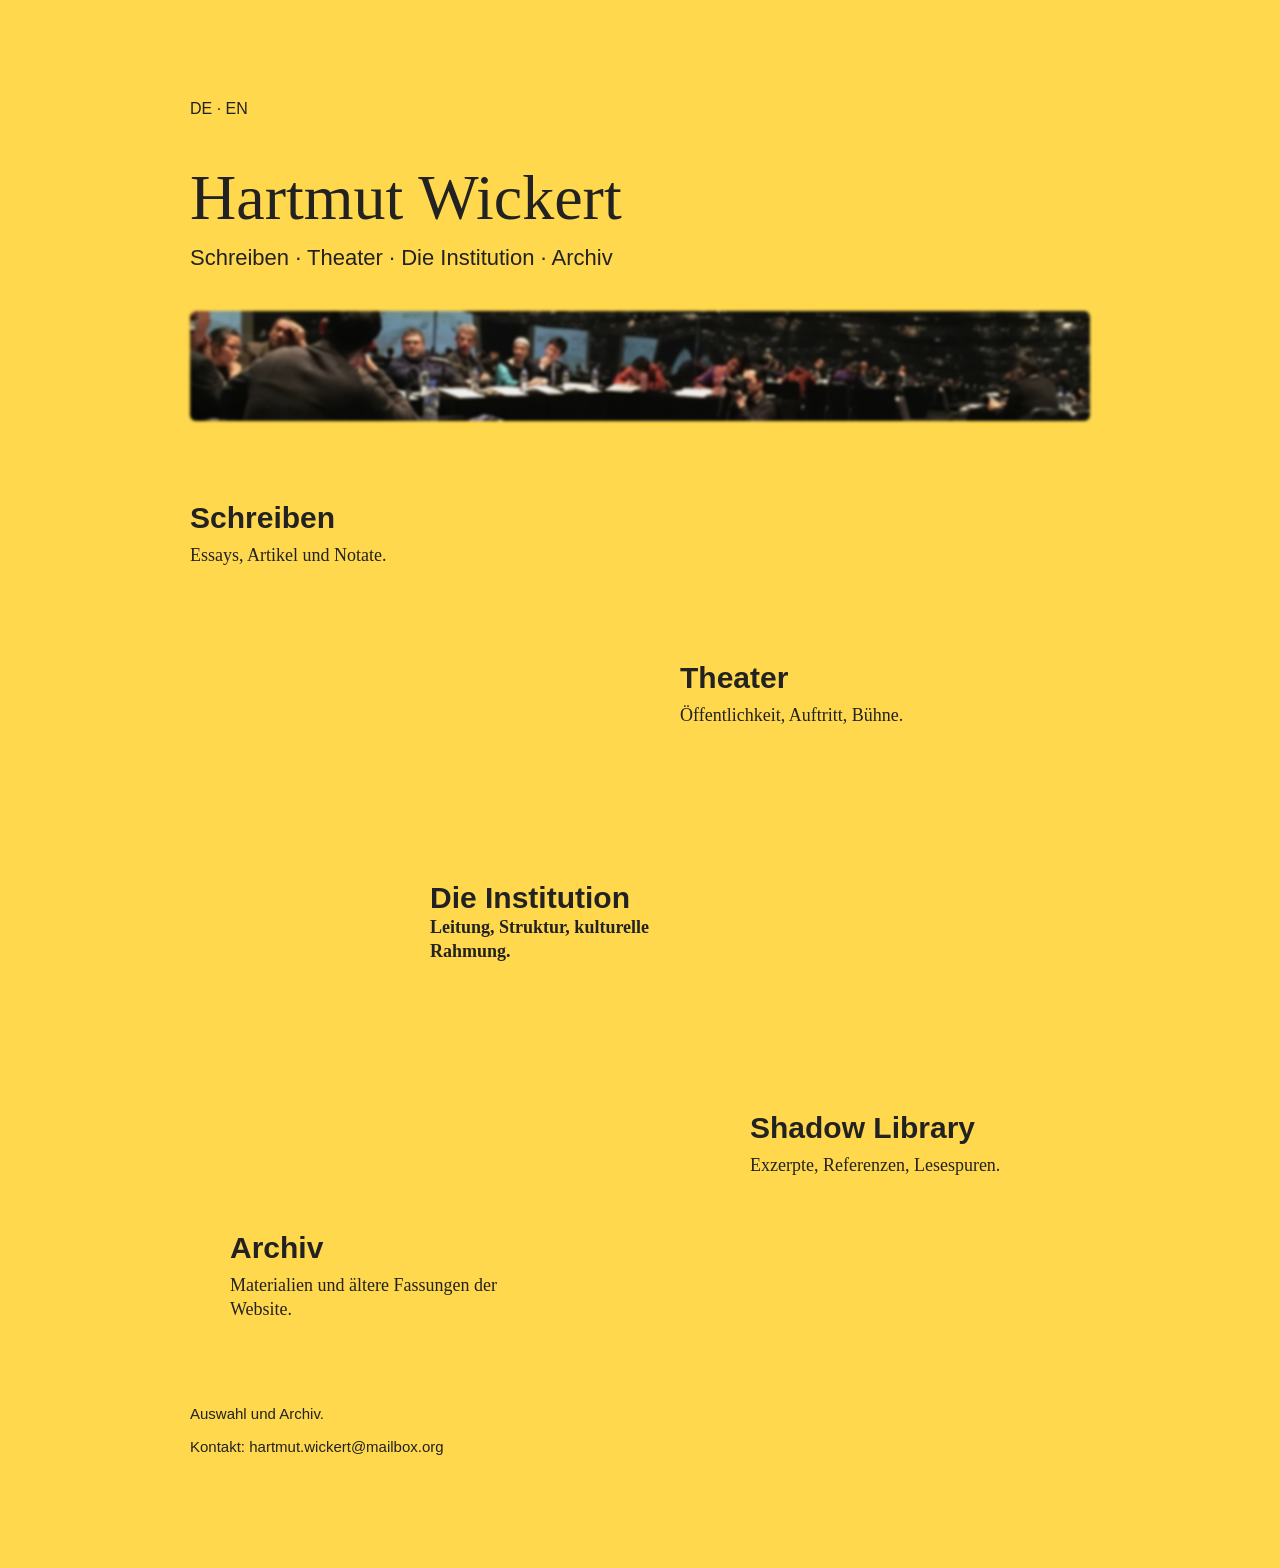
==== index.html @ 0c4f9d1d "Update index.html" ====
<!DOCTYPE html>
<html lang="de">
<head>
<meta charset="UTF-8">
<meta name="viewport" content="width=device-width, initial-scale=1.0">
<title>Hartmut Wickert</title>
<link rel="stylesheet" href="css/style.css">
</head>

<body>
<div class="container">

<div style="font-size:16px; margin-bottom:30px;">
    <a href="index.html">DE</a> · <a href="index-en.html">EN</a>
</div>
    <h1>Hartmut Wickert</h1>

    <div class="subtitle">
        Schreiben · Theater · Die Institution · Archiv
    </div>

    <div class="hero">
        <img src="images/stage.jpg" alt="Diskussionsraum">
    </div>

    <div class="sections">

        <div class="block b1">
            <h2><a href="schreiben.html">Schreiben</a></h2>
            <p>Essays, Artikel und Notate.</p>
        </div>

        <div class="block b2">
            <h2><a href="theater.html">Theater</a></h2>
            <p>Öffentlichkeit, Auftritt, Bühne.</p>
        </div>

        <div class="block b3">
            <h2><a href:"Institution.html">Die Institution<a>
            <h2>
            <p>Leitung, Struktur, kulturelle Rahmung.</p>
        </div>

        <div class="block b4">
            <h2>Shadow Library</h2>
            <p>Exzerpte, Referenzen, Lesespuren.</p>
        </div>

        <div class="block b5">
            <h2><a href="https://hartmutwickert.wordpress.com">Archiv</a></h2>
            <p>Materialien und ältere Fassungen der Website.</p>
        </div>

    </div>

    <footer>
        <div>Auswahl und Archiv.</div>
        <div>
            Kontakt:
            <a href="mailto:hartmut.wickert@mailbox.org">hartmut.wickert@mailbox.org</a>
        </div>
    </footer>

</div>
</body>
</html>
---- css/style.css ----
body{
    margin:0;
    background:#ffd84d;
    color:#222;
    font-family: Helvetica, Arial, sans-serif;
}

.container{
    max-width:900px;
    margin:auto;
    padding:100px 40px;
}

h1{
    font-family: Georgia, serif;
    font-size:64px;
    font-weight:normal;
    margin-bottom:10px;
}

.subtitle{
    font-size:22px;
    margin-bottom:40px;
}

.hero{
    width:100%;
    margin:40px 0 80px 0;
}

.hero img{
width:100%;
height:110px;
object-fit:cover;
filter: blur(1.4px) brightness(0.95);
border-radius:6px;
display:block;
}

.sections{
    position:relative;
    height:860px;
}

.block{
    position:absolute;
    max-width:300px;
}

.b1{ top:0px; left:0px; }
.b2{ top:160px; left:490px; }
.b3{ top:380px; left:240px; }
.b4{ top:610px; left:560px; }
.b5{ top:730px; left:40px; }

.block h2{
    font-size:30px;
    margin:0 0 8px 0;
}

.block p{
    font-family: Georgia, serif;
    font-size:18px;
    line-height:1.35;
    margin:0;
}

a{
    color:#222;
    text-decoration:none;
}

a:hover{
    text-decoration:underline;
}
a.external::after{
    content:" ↗";
    font-size:0.9em;
}
footer{
    margin-top:40px;
    font-size:15px;
    line-height:1.7;
}

footer div{
    margin-bottom:8px;
}
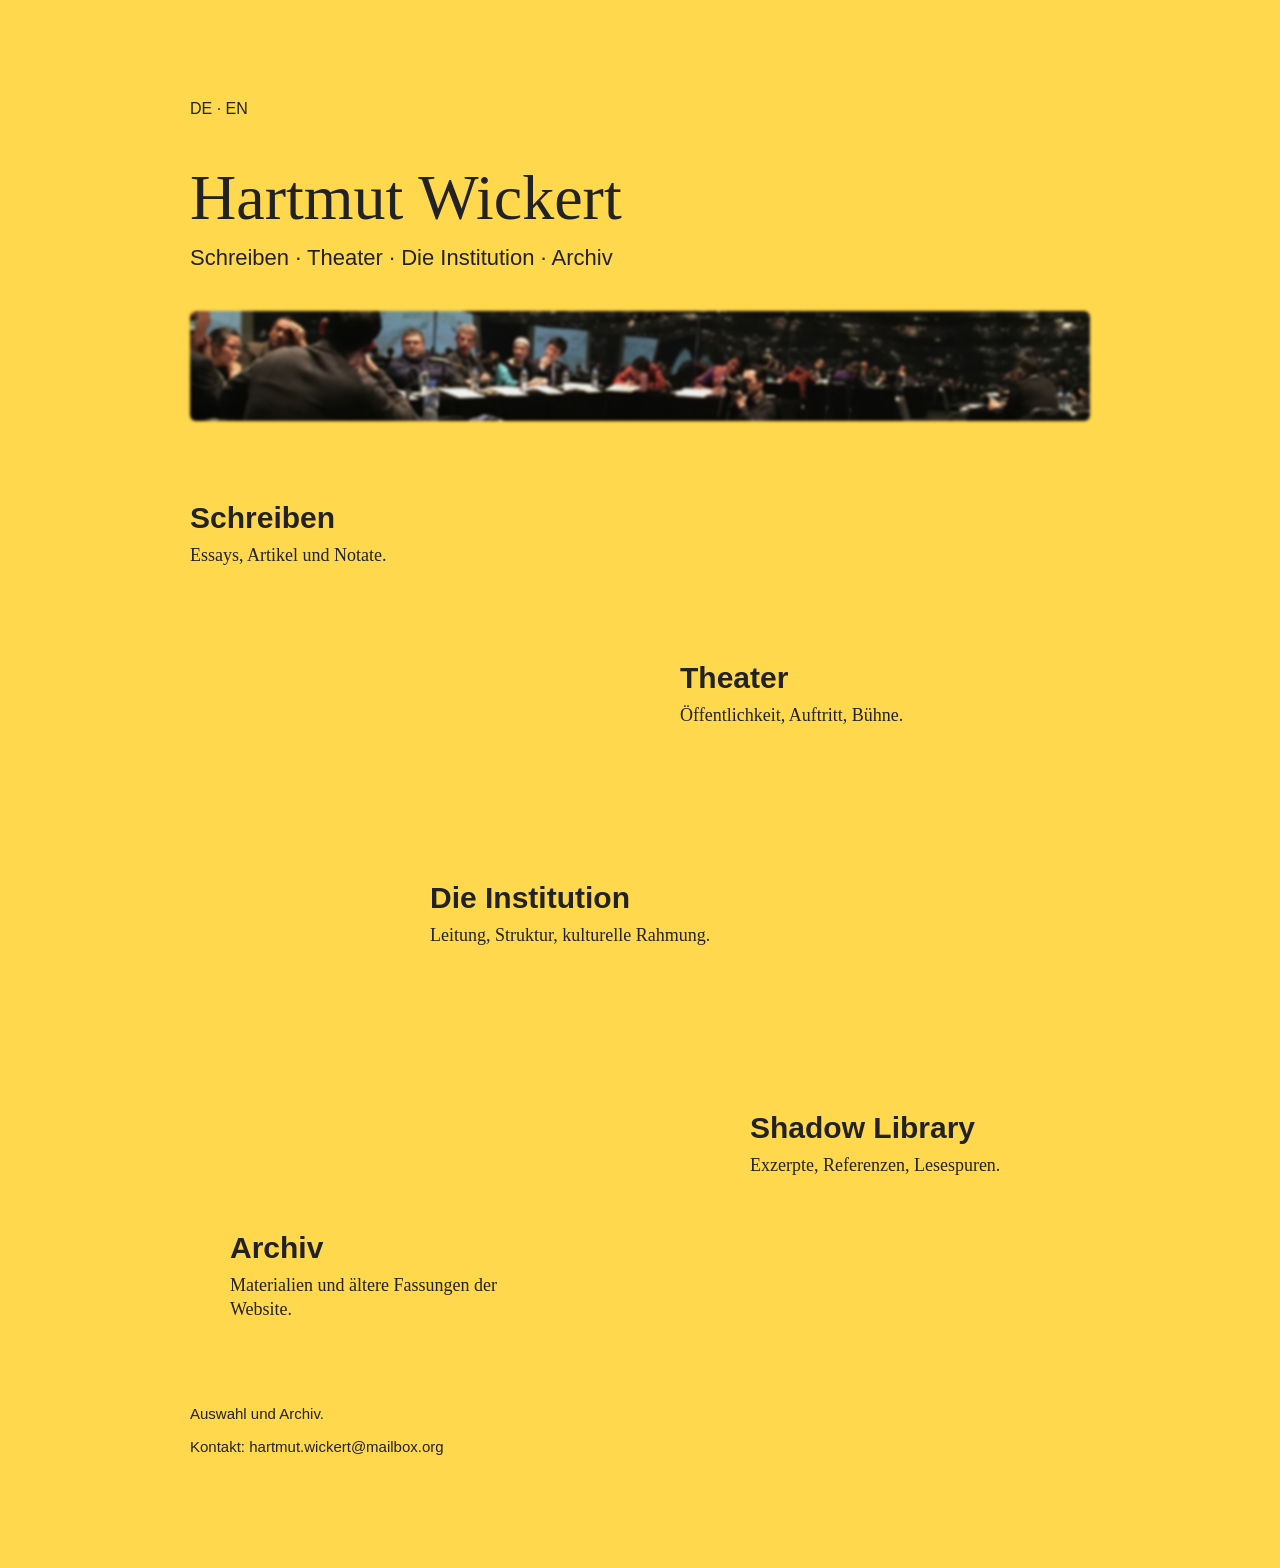
==== commit 78dfaa78: "Update index.html" ====
--- a/index.html
+++ b/index.html
@@ -36,10 +36,9 @@
         </div>
 
         <div class="block b3">
-            <h2><a href:"Institution.html">Die Institution<a>
-            <h2>
-            <p>Leitung, Struktur, kulturelle Rahmung.</p>
-        </div>
+    <h2><a href="Institution.html">Die Institution</a></h2>
+    <p>Leitung, Struktur, kulturelle Rahmung.</p>
+</div>
 
         <div class="block b4">
             <h2>Shadow Library</h2>
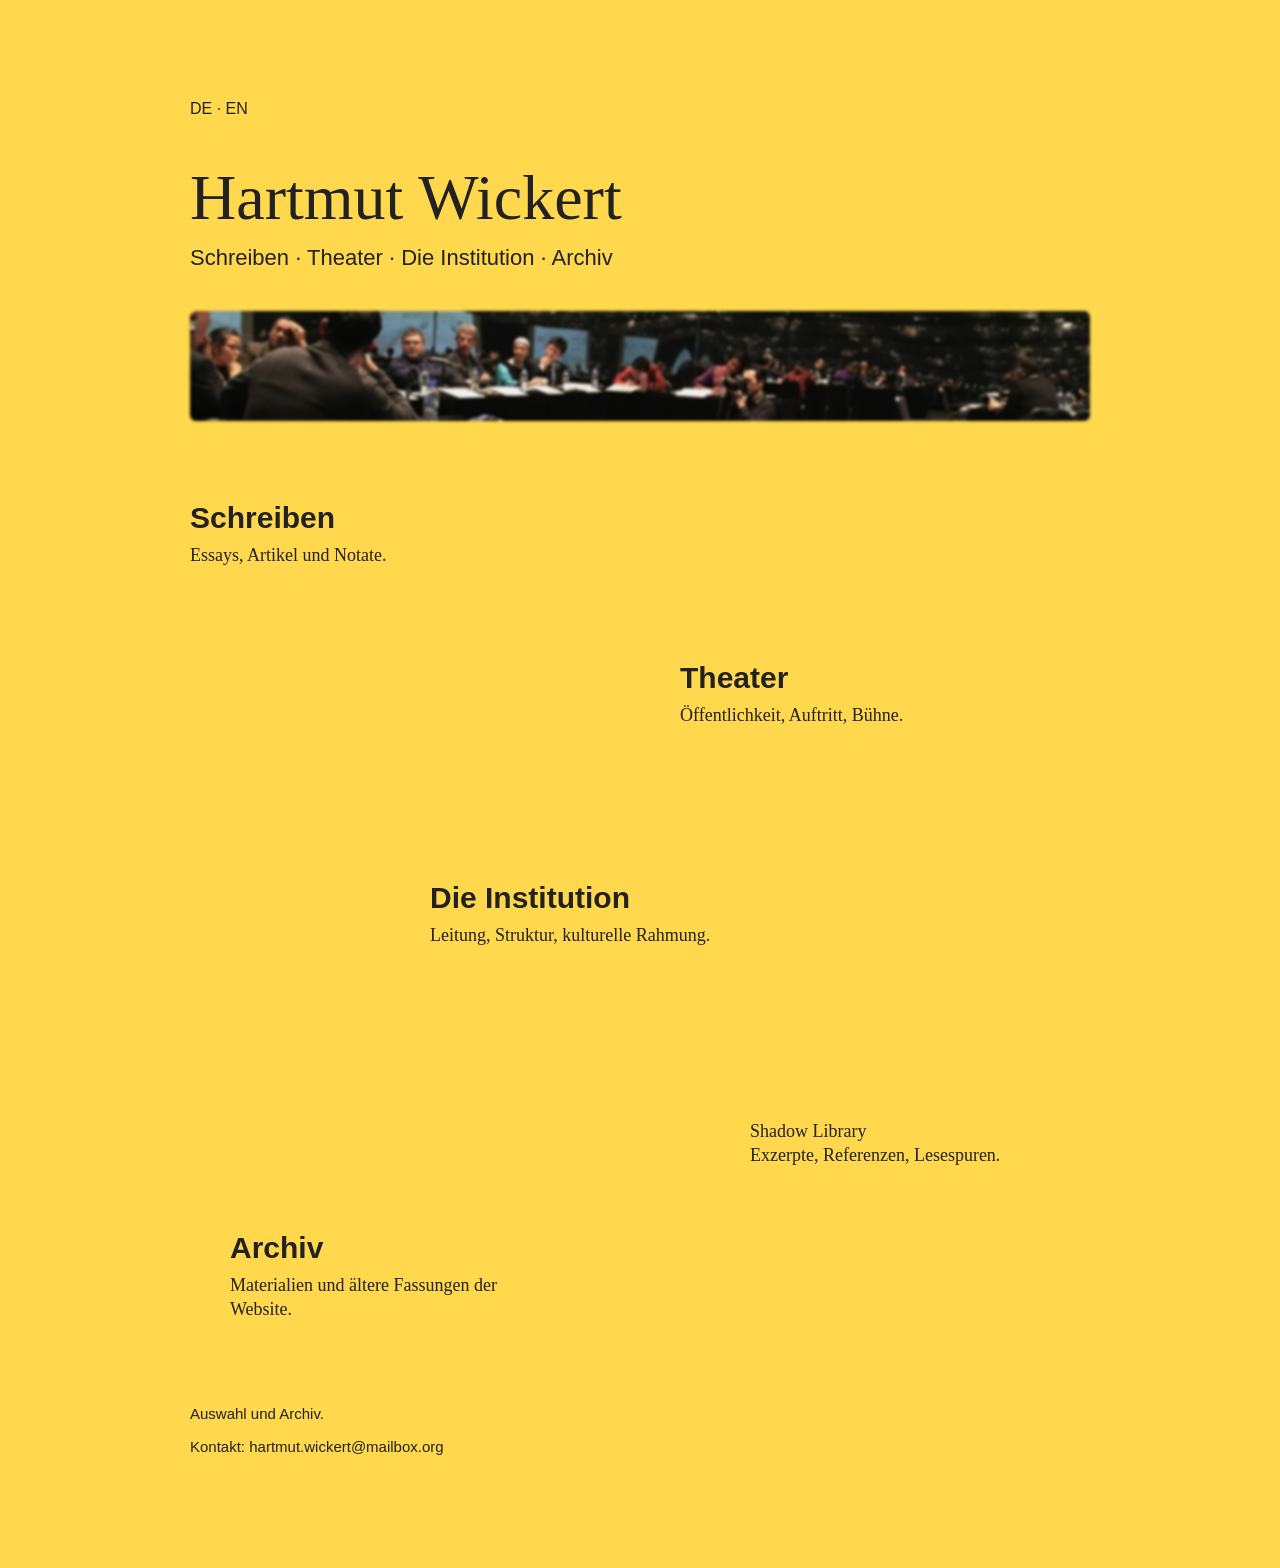
==== commit 8f5ff920: "update index.html update schreiben article" ====
--- a/index.html
+++ b/index.html
@@ -38,10 +38,10 @@
         <div class="block b3">
     <h2><a href="Institution.html">Die Institution</a></h2>
     <p>Leitung, Struktur, kulturelle Rahmung.</p>
-</div>
+        </div>
 
         <div class="block b4">
-            <h2>Shadow Library</h2>
+            <h2><a href="shadowlibrary.html"></a></h2><p>Shadow Library</p>
             <p>Exzerpte, Referenzen, Lesespuren.</p>
         </div>
 
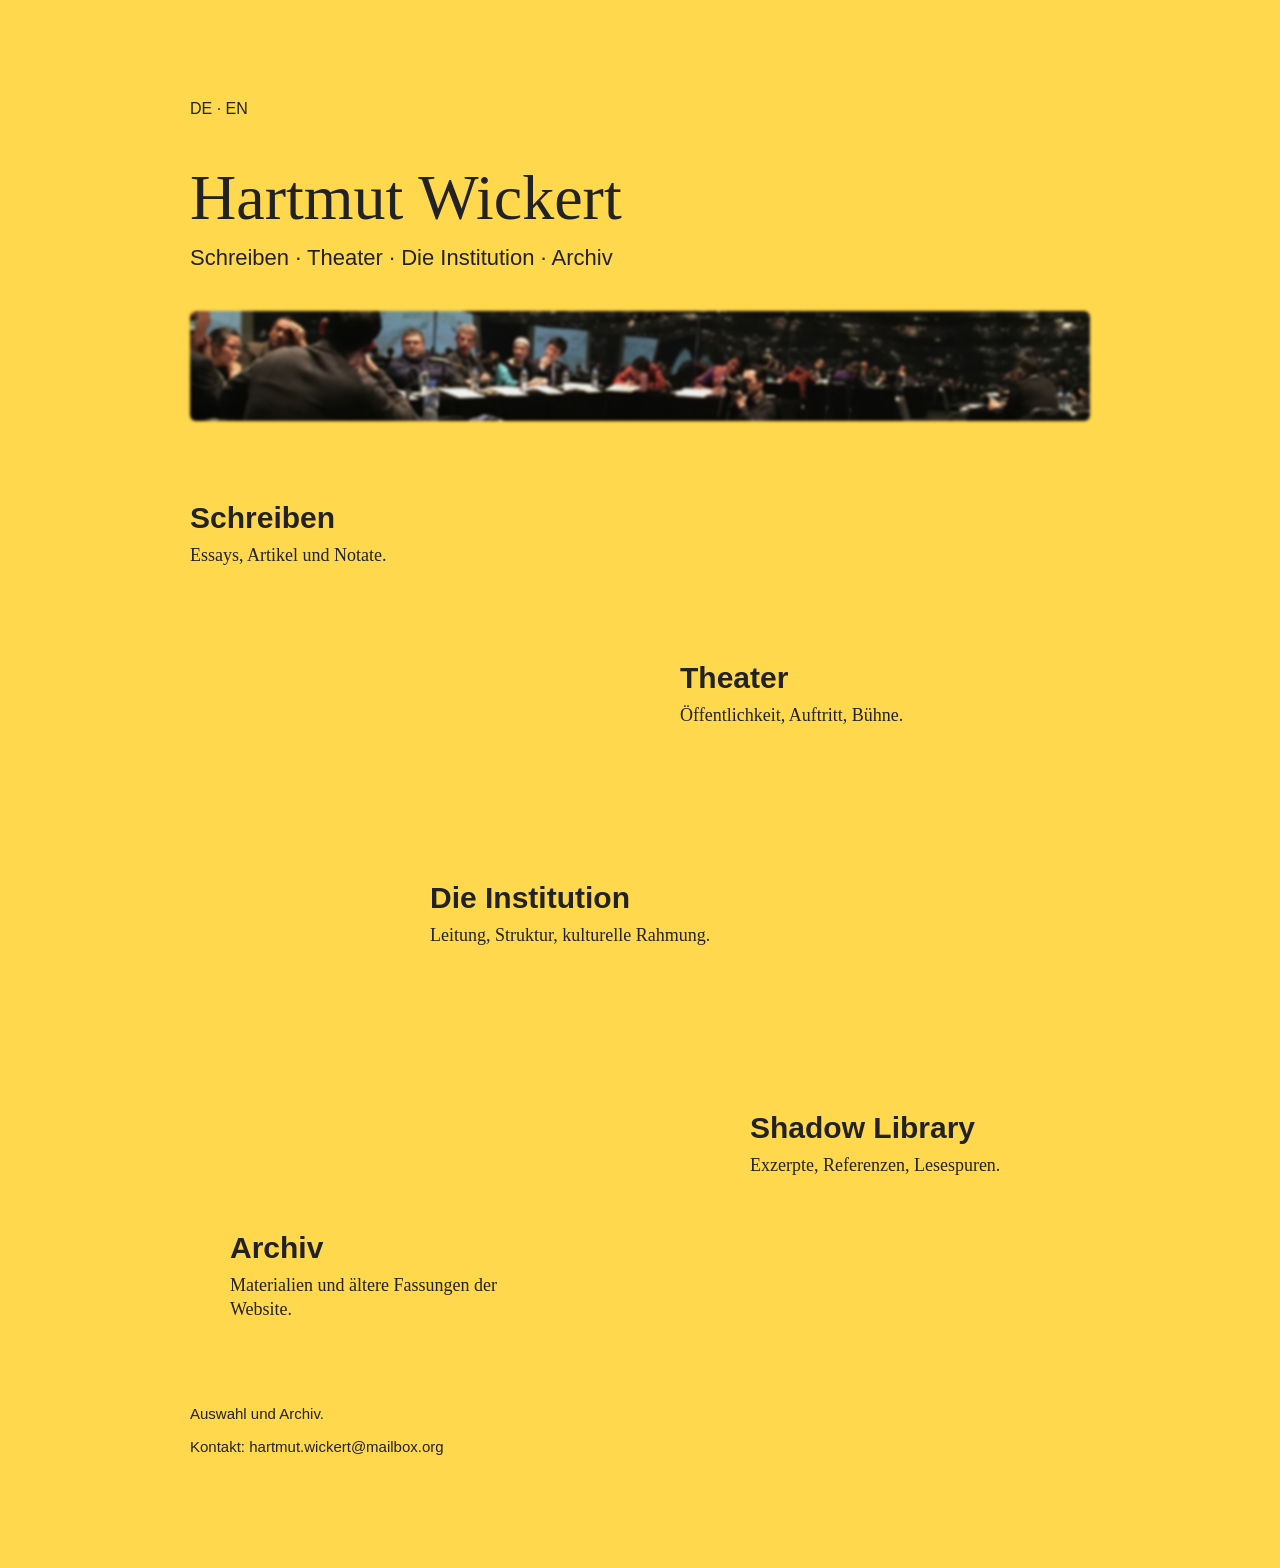
==== commit 3b52031f: "Update index.html" ====
--- a/index.html
+++ b/index.html
@@ -41,7 +41,7 @@
         </div>
 
         <div class="block b4">
-            <h2><a href="shadowlibrary.html"></a></h2><p>Shadow Library</p>
+            <h2><a href="shadowlibrary.html">Shadow Library</a></h2>
             <p>Exzerpte, Referenzen, Lesespuren.</p>
         </div>
 
--- a/css/style.css
+++ b/css/style.css
@@ -1,4 +1,3 @@
-
 body{
     margin:0;
     background:#ffd84d;
@@ -30,12 +29,12 @@
 }
 
 .hero img{
-width:100%;
-height:110px;
-object-fit:cover;
-filter: blur(1.4px) brightness(0.95);
-border-radius:6px;
-display:block;
+    width:100%;
+    height:110px;
+    object-fit:cover;
+    filter: blur(1.4px) brightness(0.95);
+    border-radius:6px;
+    display:block;
 }
 
 .sections{
@@ -66,6 +65,49 @@
     margin:0;
 }
 
+/* Schreiben / Textlisten */
+
+.year{
+    font-family: Helvetica, Arial, sans-serif;
+    font-size:30px;
+    font-weight:bold;
+    color:#5a5137;
+    margin:90px 0 40px 0;
+}
+
+.writing-item{
+    margin:0 0 48px 0;
+}
+
+.writing-item h2,
+.writing-item h3{
+    font-family: Georgia, serif;
+    font-size:30px;
+    font-weight:bold;
+    line-height:1.15;
+    margin:0 0 6px 0;
+}
+
+.writing-item p{
+    font-family: Georgia, serif;
+    font-size:18px;
+    font-weight:normal;
+    line-height:1.35;
+    margin:0;
+}
+
+.writing-item .meta{
+    margin-top:10px;
+}
+
+.writing-item .read-link{
+    display:inline-block;
+    margin-top:18px;
+    font-family: Georgia, serif;
+    font-size:18px;
+    font-weight:normal;
+}
+
 a{
     color:#222;
     text-decoration:none;
@@ -74,10 +116,12 @@
 a:hover{
     text-decoration:underline;
 }
+
 a.external::after{
     content:" ↗";
     font-size:0.9em;
 }
+
 footer{
     margin-top:40px;
     font-size:15px;
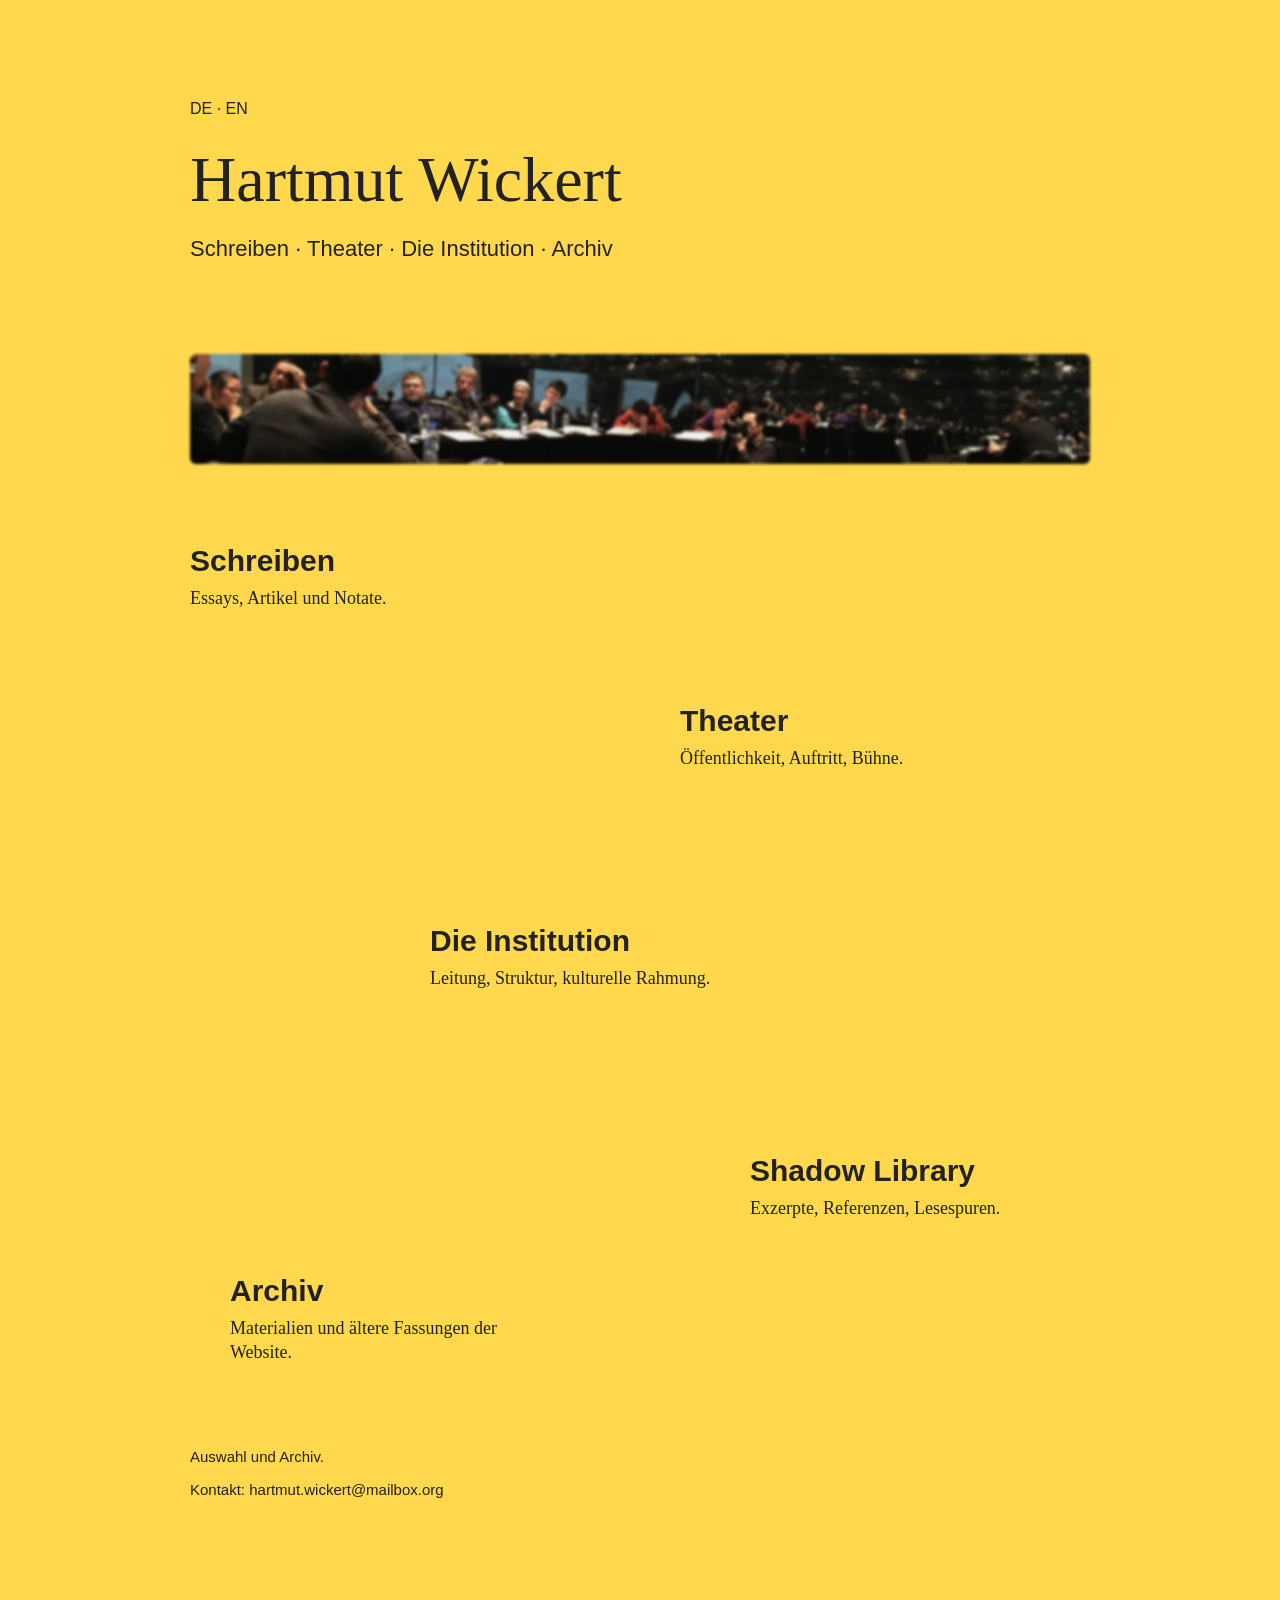
==== commit c6262194: "updated index.html, style.css" ====
--- a/index.html
+++ b/index.html
@@ -46,7 +46,7 @@
         </div>
 
         <div class="block b5">
-            <h2><a href="https://hartmutwickert.wordpress.com">Archiv</a></h2>
+            <h2><a href="archiv.html">Archiv</a></h2>
             <p>Materialien und ältere Fassungen der Website.</p>
         </div>
 
--- a/css/style.css
+++ b/css/style.css
@@ -15,12 +15,15 @@
     font-family: Georgia, serif;
     font-size:64px;
     font-weight:normal;
-    margin-bottom:10px;
+    line-height:1;
+    margin:0 0 22px 0;
 }
 
 .subtitle{
     font-size:22px;
-    margin-bottom:40px;
+    line-height:1.35;
+    margin:0 0 90px 0;
+    max-width:850px;
 }
 
 .hero{
@@ -65,47 +68,57 @@
     margin:0;
 }
 
-/* Schreiben / Textlisten */
+/* Regalseiten */
 
 .year{
+    margin-top:80px;
+    margin-bottom:34px;
+    font-size:28px;
     font-family: Helvetica, Arial, sans-serif;
-    font-size:30px;
     font-weight:bold;
-    color:#5a5137;
-    margin:90px 0 40px 0;
+    opacity:0.7;
 }
 
-.writing-item{
-    margin:0 0 48px 0;
+.entry{
+    margin:0 0 46px 0;
+    max-width:760px;
 }
 
-.writing-item h2,
-.writing-item h3{
+.entry a{
     font-family: Georgia, serif;
     font-size:30px;
     font-weight:bold;
     line-height:1.15;
-    margin:0 0 6px 0;
+    color:#222;
+    text-decoration:none;
 }
 
-.writing-item p{
+.entry a:hover{
+    text-decoration:underline;
+}
+
+.desc{
+    display:inline-block;
+    margin-top:4px;
     font-family: Georgia, serif;
     font-size:18px;
-    font-weight:normal;
     line-height:1.35;
-    margin:0;
+    opacity:0.8;
 }
 
-.writing-item .meta{
+.meta{
     margin-top:10px;
+    max-width:760px;
+    font-family: Georgia, serif;
+    font-size:18px;
+    line-height:1.35;
+    opacity:0.8;
 }
 
-.writing-item .read-link{
-    display:inline-block;
-    margin-top:18px;
-    font-family: Georgia, serif;
+.back{
+    margin-top:80px;
     font-size:18px;
-    font-weight:normal;
+    opacity:0.8;
 }
 
 a{
@@ -115,6 +128,10 @@
 
 a:hover{
     text-decoration:underline;
+}
+
+a:visited{
+    color:#222;
 }
 
 a.external::after{
